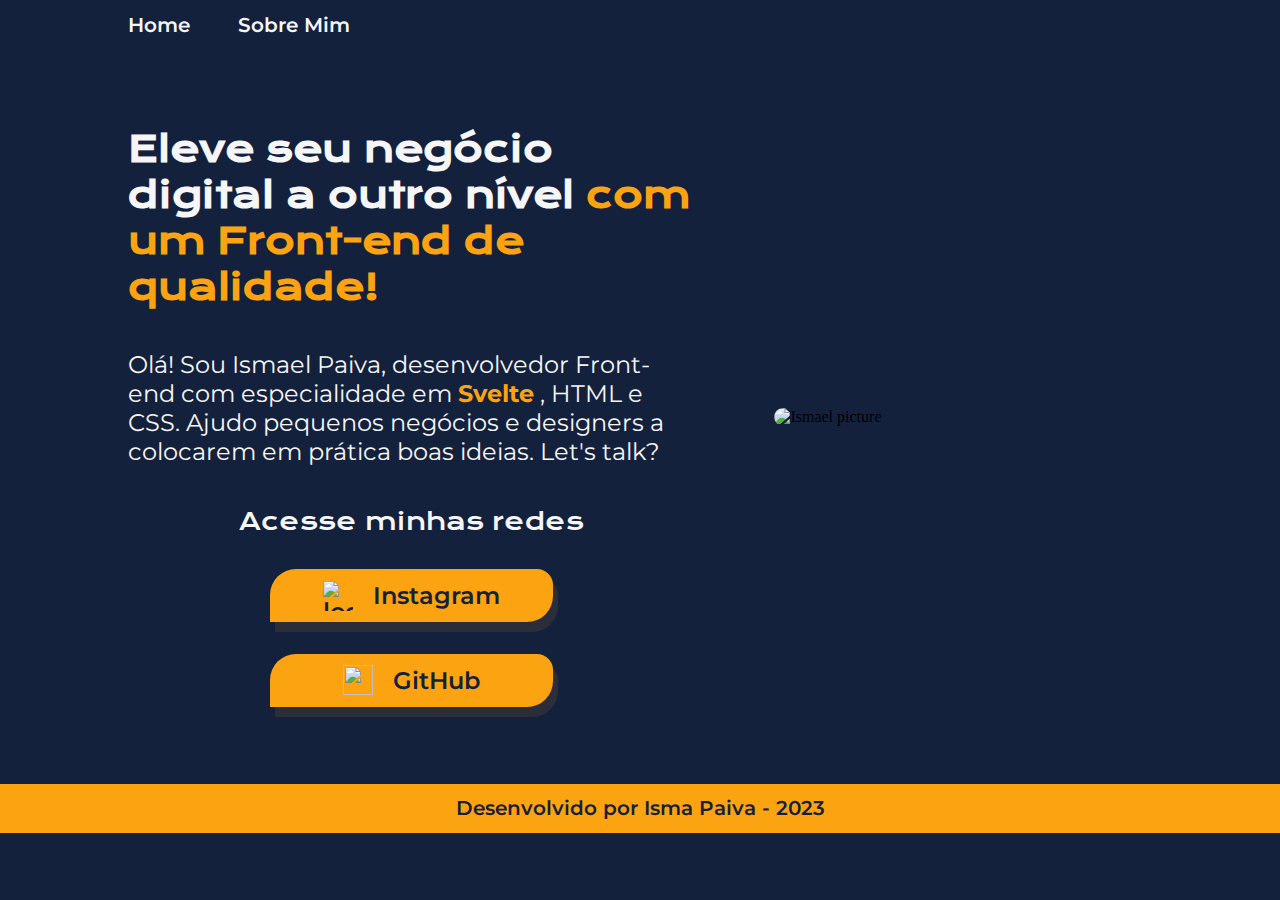
==== index.html @ c73302f6 "Add files via upload" ====
<!DOCTYPE html>
<html lang="en">
<head>
    <meta charset="UTF-8">
    <meta http-equiv="X-UA-Compatible" content="IE=edge">
    <meta name="viewport" content="width=device-width, initial-scale=1.0">
    <title>Titulo do documento</title> <!-- -->
    <link rel="stylesheet" href="style.css">
</head>
<body>
    <header class="cabecalho">
        <nav class="cabecalho__menu">
            <a class="cabecalho__menu__link" href="/"> Home</a>
            <a class="cabecalho__menu__link" href="/about.html"> Sobre Mim</a>
        </nav>
    </header>
    <main class="apresentacao">
        <section class="apresentacao__conteudo">
            <h1 class="apresentacao__conteudo__titulo" >Eleve seu negócio digital a outro nível <strong class="destaque"> com um Front-end de qualidade!</strong></h1>
            <p class="apresentacao__conteudo__texto" >Olá! Sou Ismael Paiva, desenvolvedor Front-end com especialidade em <strong class="destaque">Svelte</strong> , HTML e CSS. Ajudo pequenos negócios e designers a colocarem em prática boas ideias. Let's talk?</p>
            <div class="apresentacao__links">
                <h2 class="apresentacao_links_subtitulo">Acesse minhas redes</h2>
                <a class="apresentacao__links_navegacao" target="_blank" href="https://www.instagram.com/ismapaiva.93"><img class="imglink" src="./images/iglogo.png" alt="logo instagram"> Instagram</a>
                <a class="apresentacao__links_navegacao" target="_blank" href="https://github.com/"><img class="imglink" src="/images/gitlogo.png" alt=""> GitHub</a>
            </div>
            
        </section>
        <img class="apresentacao__imagem" src="/images/isma.jpeg" alt="Ismael picture">
    </main>
    <footer class="rodape"> Desenvolvido por Isma Paiva - 2023</footer>

</body>

</html>
---- style.css ----
/*
azul escuro: #14213d 
amarelo: #fca311
cinza: #e5e5e5
branco: #F6F6F6

// 1 rem = 16px
*/
@import url('https://fonts.googleapis.com/css2?family=Krona+One&family=Montserrat:wght@200;300;600&display=swap');

:root{
    --cor-primaria:#14213d;
    --cor-secundaria: #F6F6F6;
    --cor-terciaria: #fca311;
}
*{
    margin:0;
    padding:0;
    
}
body{
    background: var(--cor-primaria);
    box-sizing: content-box;
}
.cabecalho{
    padding: 1% 10%;
    align-items: center;
    display: flex;
}
.cabecalho__menu{
    color: var(--cor-secundaria);
    font-family: Montserrat, sans-serif;
    font-size: 1.25rem;
    font-weight: 600;
    display: flex;
    gap: 3rem;

}
.cabecalho__menu__link{
    text-decoration: none;
    color: var(--cor-secundaria);
}
.cabecalho__menu__link:hover{
    transform: scale(1.1);
    transition: transform 0.2s ease-in-out;
    color: var(--cor-terciaria);
}
.apresentacao{
    padding:6% 10% ;
    display: flex;
    align-items: center;
    justify-content: space-between;
    gap: 5rem;
}
.apresentacao__conteudo{
    width: 60%;
    display: flex;
    flex-direction: column;
    gap:40px;
}
.apresentacao__conteudo__titulo{
    color: var(--cor-secundaria);
    font-size: 2.25rem;
    font-family: 'Krona One', sans-serif;
}
.apresentacao__conteudo__texto{
    color: var(--cor-secundaria);
    font-size: 1.5rem;
    font-family: 'Montserrat', sans-serif;
}
.apresentacao__links{
    display: flex;
    flex-direction: column;
    align-items: center;
    justify-content: space-between;
    gap: 32px;
}
.apresentacao_links_subtitulo{
    color: var(--cor-secundaria);

    font-family: 'Krona One', sans-serif;
    font-weight: 400;
    font-size: 1.5rem;
}
.apresentacao__links_navegacao{
    background-color: var(--cor-terciaria);
    width: 50%;
    padding: 2% 0;
    display: flex;
    justify-content: center;
    text-align: center;
    font-size:1.5rem;
    font-weight: 600;
    font-family: 'Montserrat', sans-serif;
    border-radius: 26px 16px 26px 0 ;
    align-items: center;
    text-decoration: none;
    color: var(--cor-primaria);
    box-shadow:5px 10px rgba(251, 163, 17, 0.1);
    gap: 20px;
}
.imglink{
    width:30px;
    height:30px;
    text-align: center;
}
.apresentacao__links_navegacao:hover{
    transform: scale(1.1);
    transition: transform 0.4s ease-in-out;
}
.apresentacao__links_navegacao:visited {
    color:var(--cor-primaria);
}
.destaque{
    color: var(--cor-terciaria);
}
.apresentacao__imagem{
    width: 40%;
    border-radius: 10px;
}
.rodape{
    background-color:var(--cor-terciaria);
    color: var(--cor-primaria);
    padding: 1% 0;
    text-align: center;
    font-family: 'Montserrat', sans-serif;
    font-size:1.25rem;
    font-weight: 600;
}
@media (max-width: 1080px){
    .cabecalho{
        justify-content: center;
        padding: 4%;
    }
    .apresentacao{
        flex-direction: column-reverse;
        padding:4% 4%;
        gap: 3rem;
   }
   .apresentacao__conteudo{
        width: 90%;
        padding-bottom: 2rem;
   }
   .apresentacao__imagem{
        width: 60%;
}
}
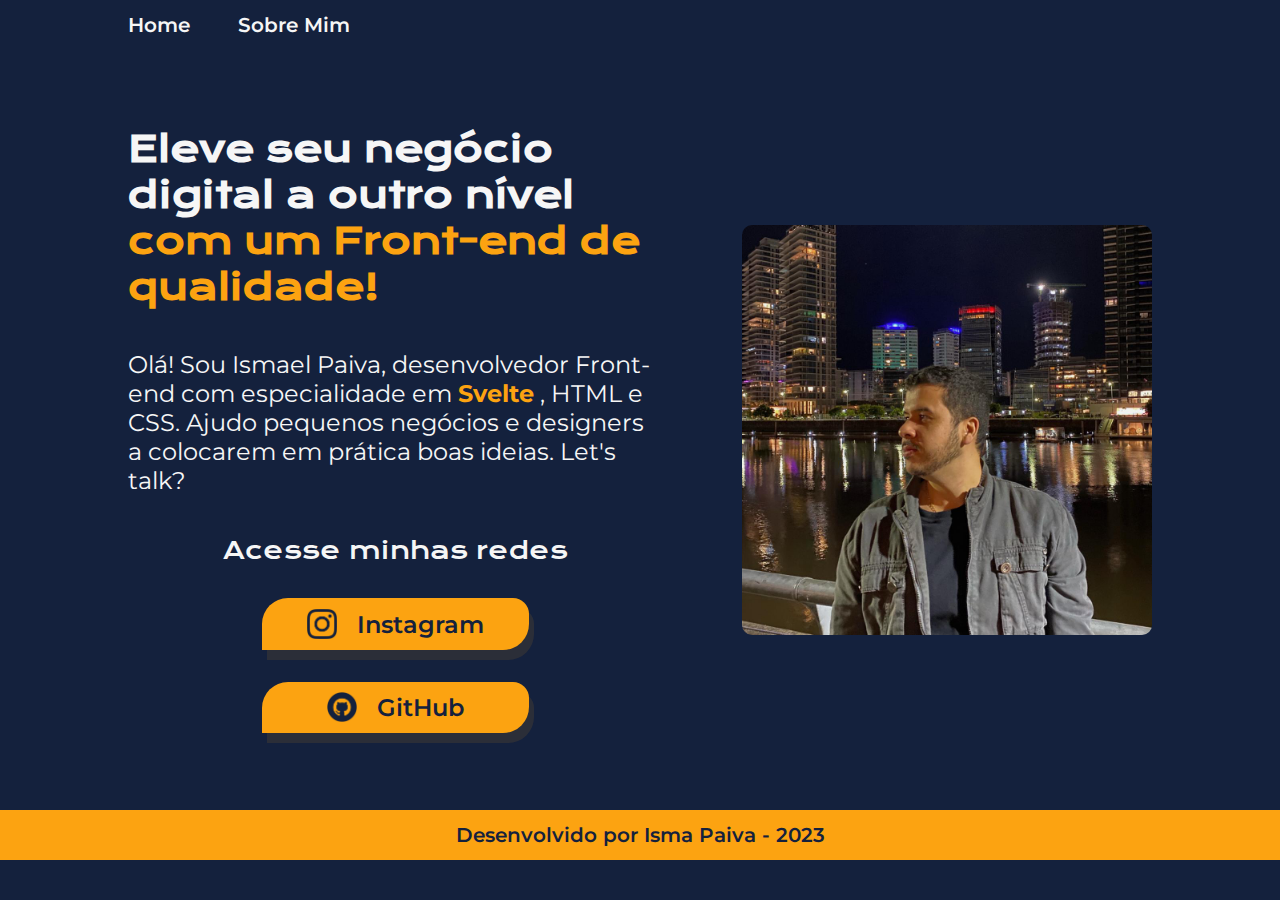
==== commit 83566fc2: "images path changed" ====
--- a/index.html
+++ b/index.html
@@ -20,12 +20,12 @@
             <p class="apresentacao__conteudo__texto" >Olá! Sou Ismael Paiva, desenvolvedor Front-end com especialidade em <strong class="destaque">Svelte</strong> , HTML e CSS. Ajudo pequenos negócios e designers a colocarem em prática boas ideias. Let's talk?</p>
             <div class="apresentacao__links">
                 <h2 class="apresentacao_links_subtitulo">Acesse minhas redes</h2>
-                <a class="apresentacao__links_navegacao" target="_blank" href="https://www.instagram.com/ismapaiva.93"><img class="imglink" src="./images/iglogo.png" alt="logo instagram"> Instagram</a>
-                <a class="apresentacao__links_navegacao" target="_blank" href="https://github.com/"><img class="imglink" src="/images/gitlogo.png" alt=""> GitHub</a>
+                <a class="apresentacao__links_navegacao" target="_blank" href="https://www.instagram.com/ismapaiva.93"><img class="imglink" src="iglogo.png" alt="logo instagram"> Instagram</a>
+                <a class="apresentacao__links_navegacao" target="_blank" href="https://github.com/"><img class="imglink" src="gitlogo.png" alt=""> GitHub</a>
             </div>
             
         </section>
-        <img class="apresentacao__imagem" src="/images/isma.jpeg" alt="Ismael picture">
+        <img class="apresentacao__imagem" src="isma.jpeg" alt="Ismael picture">
     </main>
     <footer class="rodape"> Desenvolvido por Isma Paiva - 2023</footer>
 
